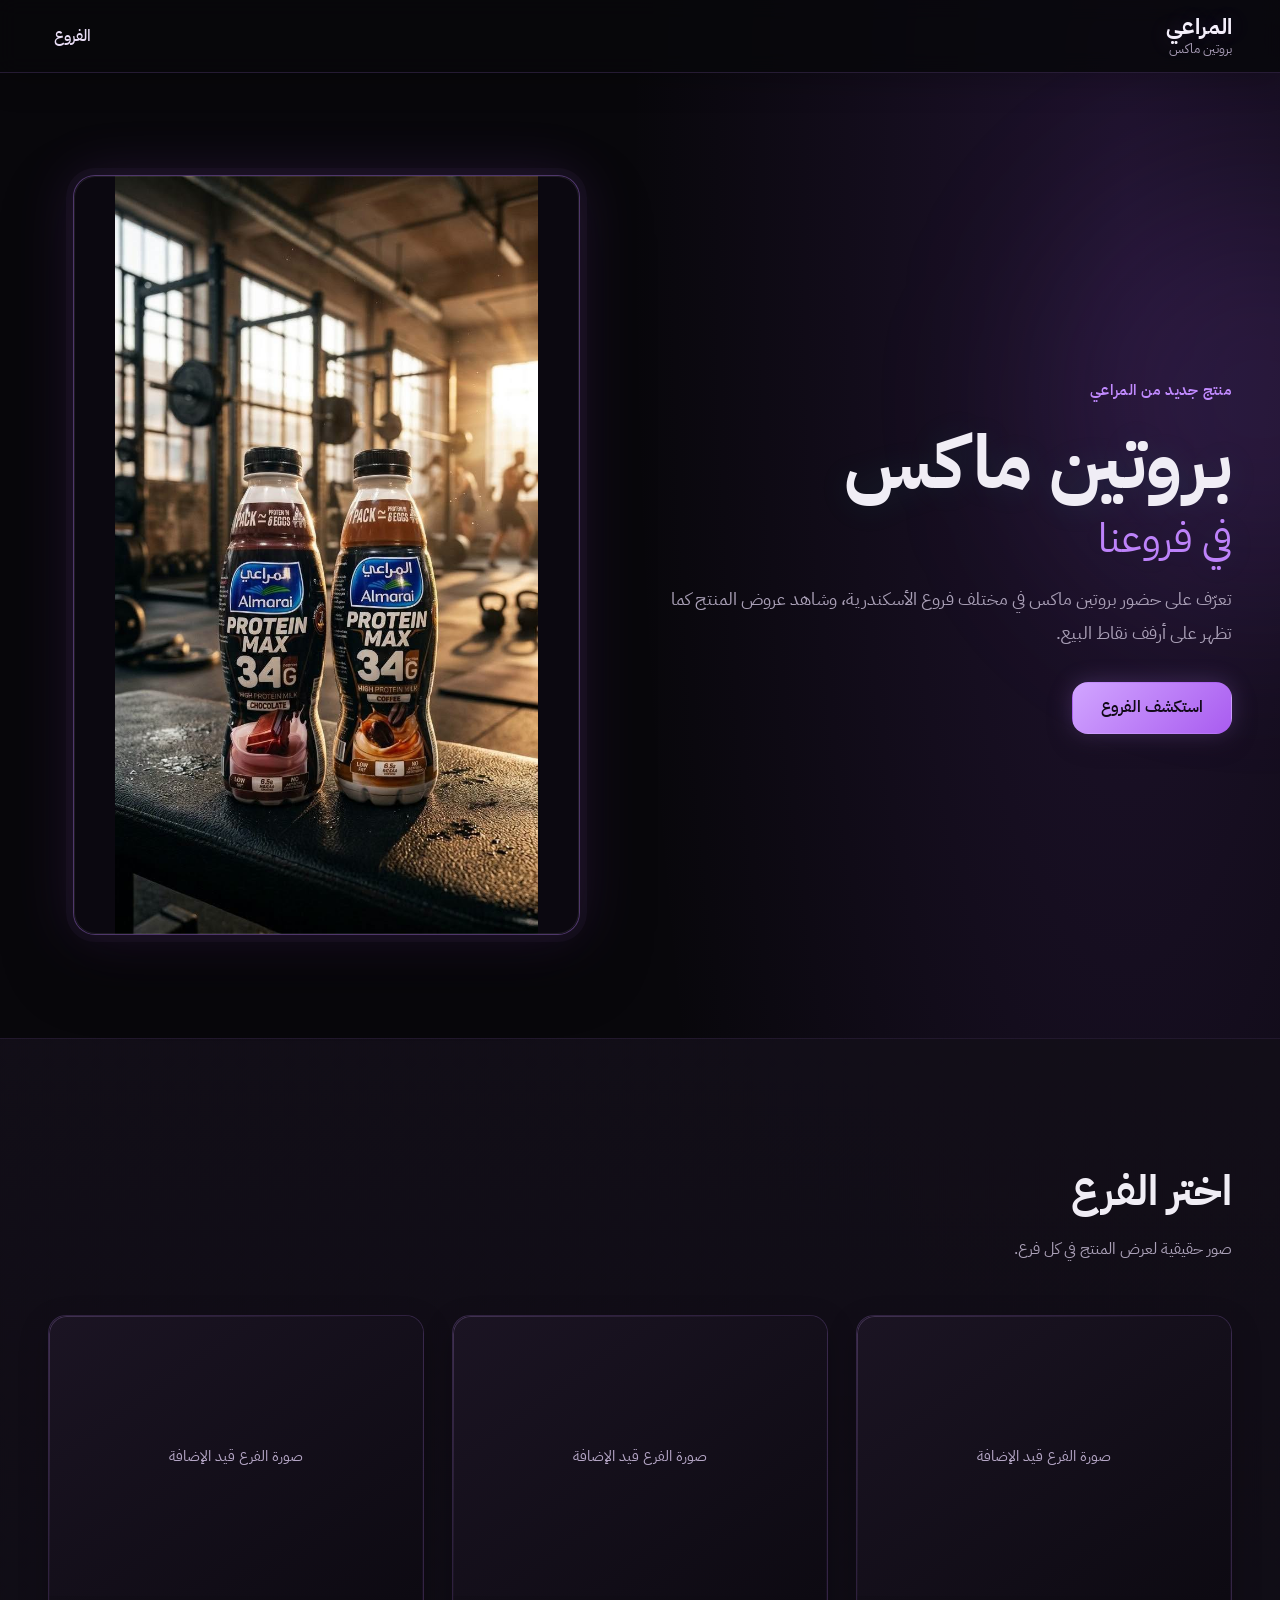
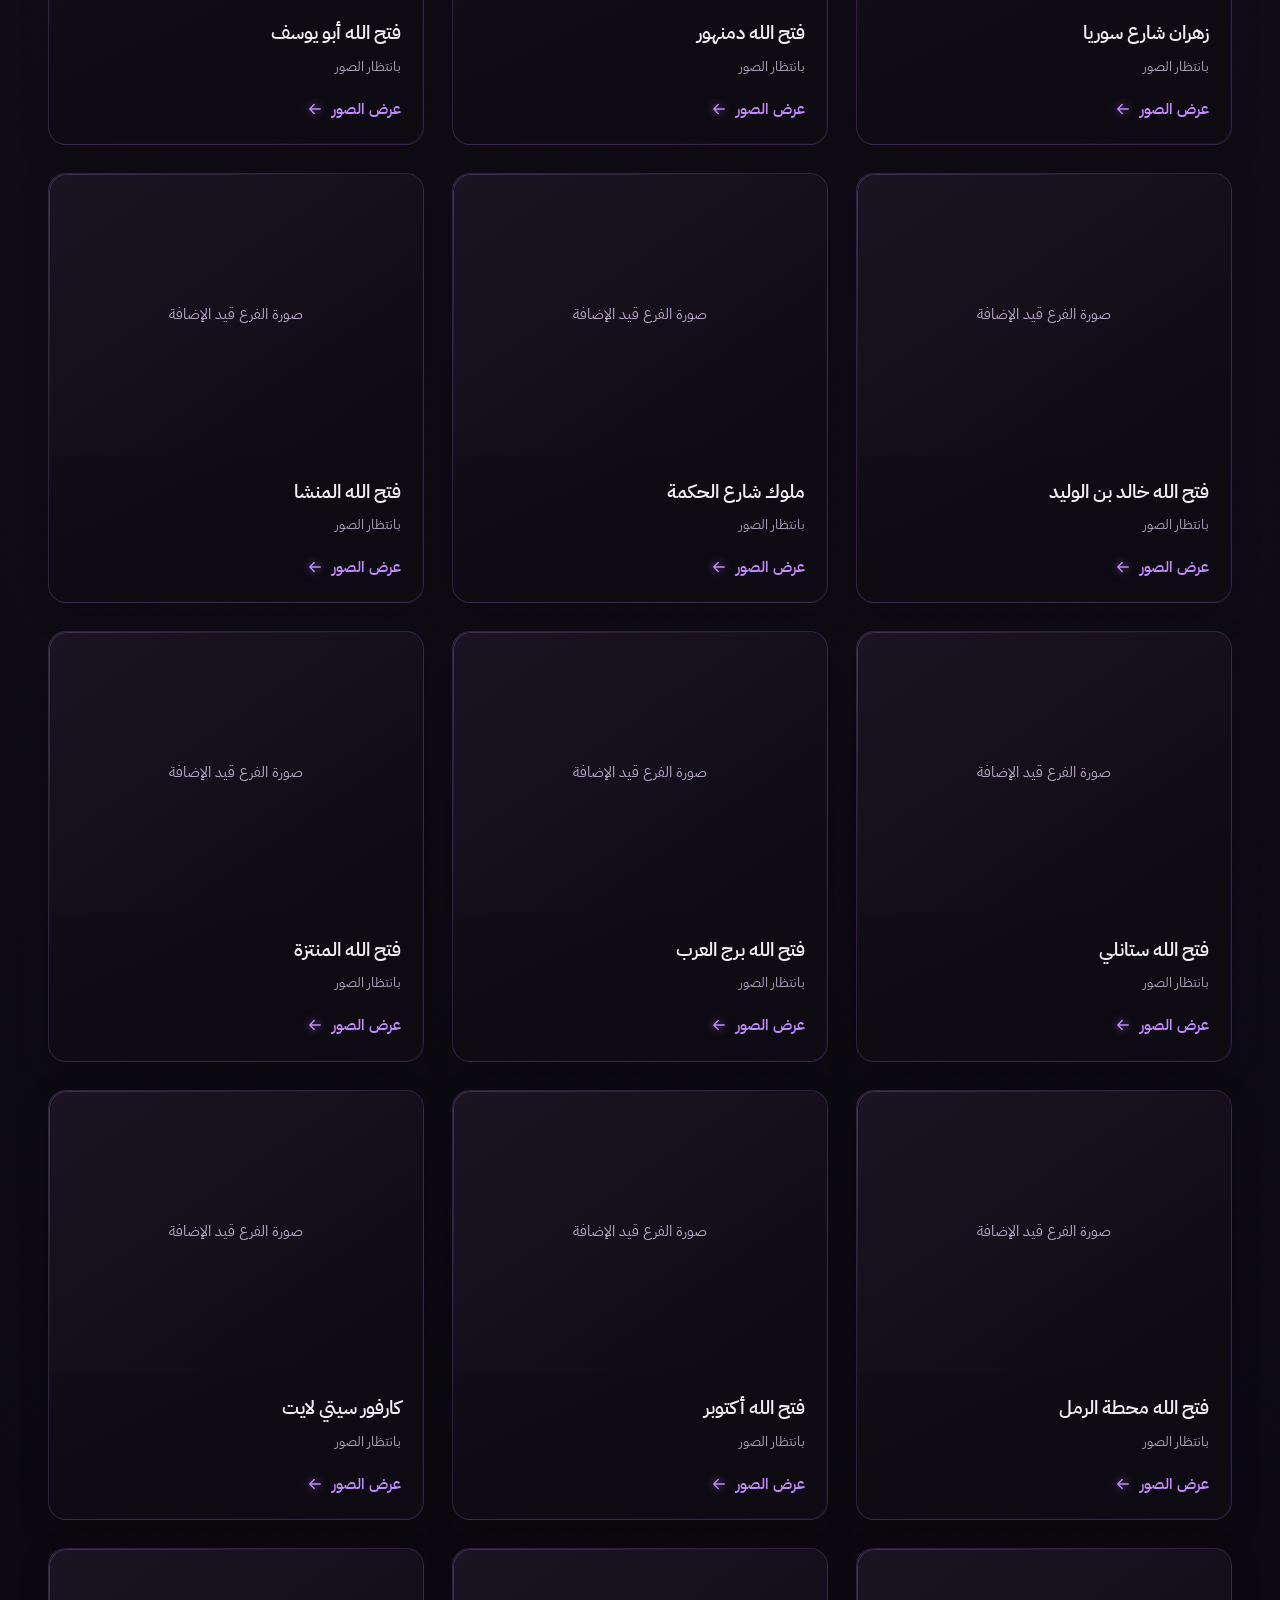
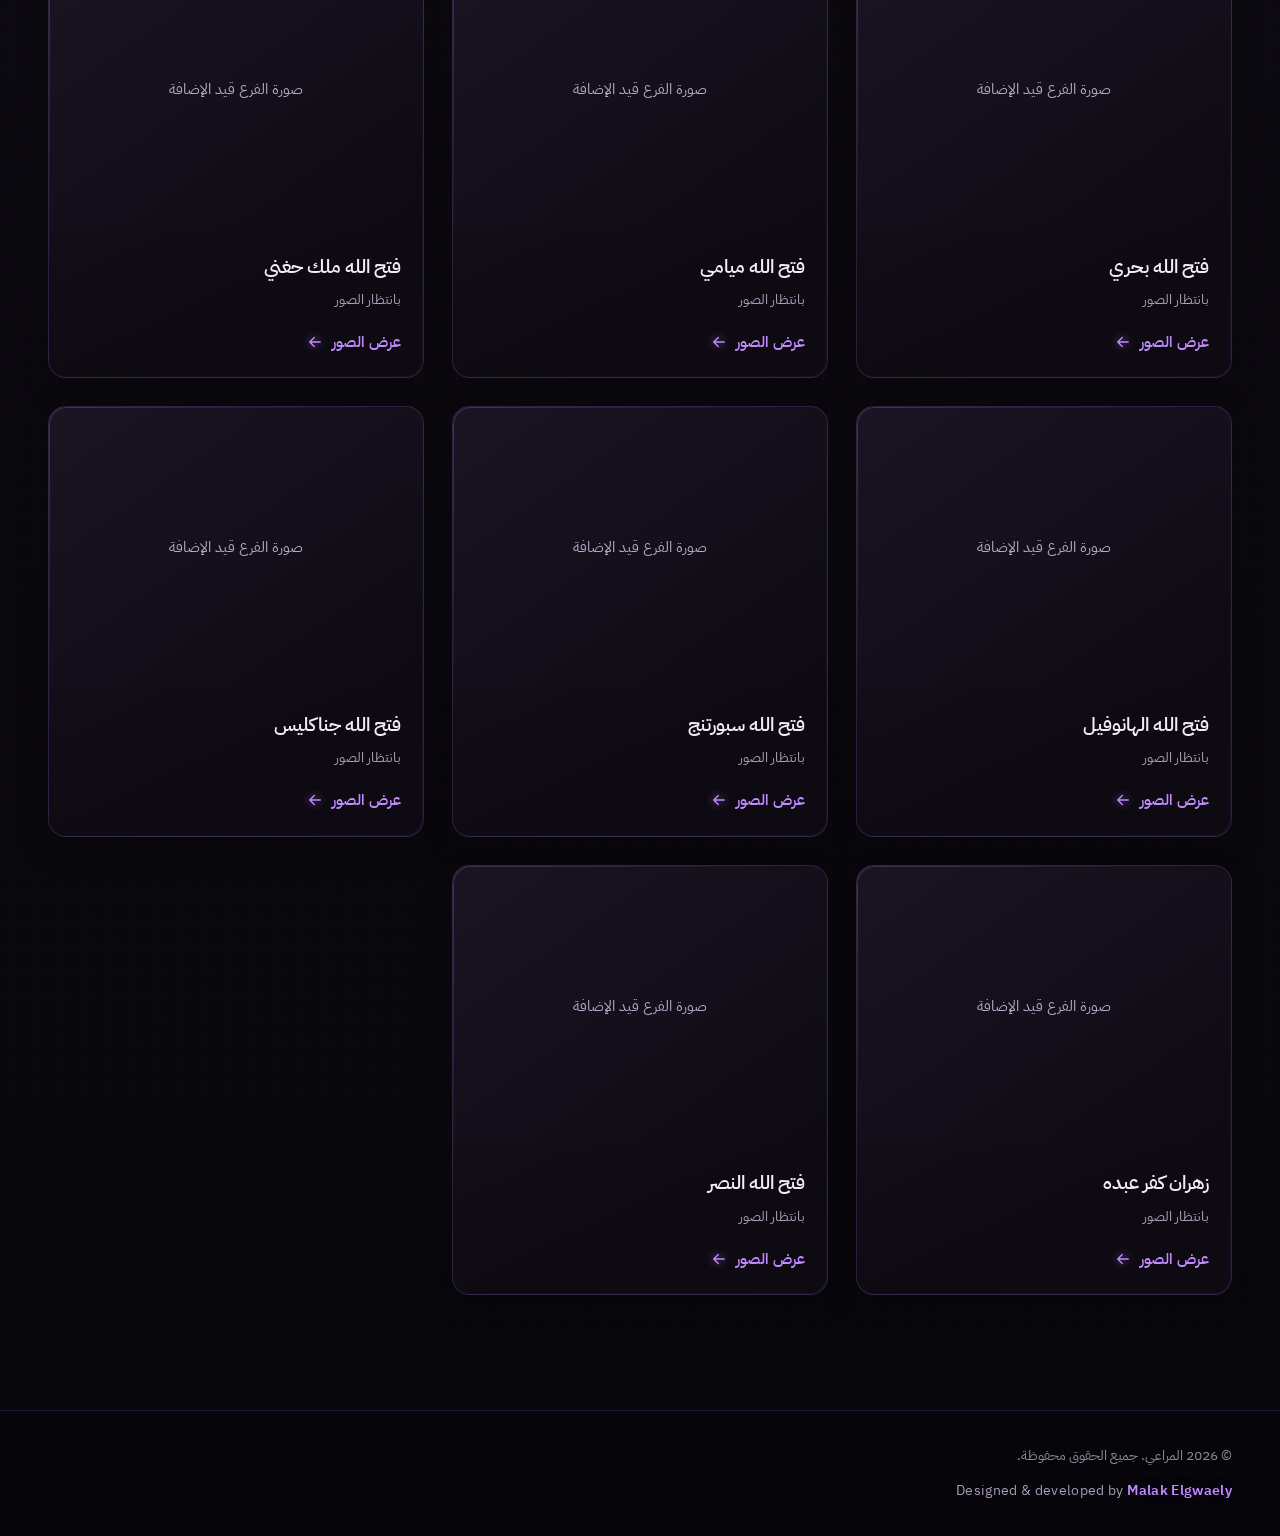
==== index.html @ a459cfb1 "Add files via upload" ====
<!doctype html>
<html lang="ar" dir="rtl">
<head>
  <meta charset="utf-8">
  <meta name="viewport" content="width=device-width, initial-scale=1, viewport-fit=cover">
  <title>المراعي | بروتين ماكس</title>
  <meta name="description" content="استكشف حضور منتج بروتين ماكس في جميع الفروع المختلفة.">
  <meta name="theme-color" content="#08070B">
  <link rel="preconnect" href="https://fonts.googleapis.com">
  <link rel="preconnect" href="https://fonts.gstatic.com" crossorigin>
  <link href="https://fonts.googleapis.com/css2?family=IBM+Plex+Sans+Arabic:wght@300;400;500;600;700&display=swap" rel="stylesheet">
  <link rel="stylesheet" href="styles.css">
</head>
<body>
  <a class="skip-link" href="#main">تخطي إلى المحتوى</a>

  <header class="site-header">
    <div class="container header-inner">
      <a class="brand" href="#" aria-label="المراعي – الصفحة الرئيسية">
        <span class="brand-name">المراعي</span>
        <span class="brand-sub">بروتين ماكس</span>
      </a>
      <nav class="site-nav" aria-label="التنقل الرئيسي">
        <a href="#branches">الفروع</a>
      </nav>
    </div>
  </header>

  <main id="main">
    <section id="home" class="view">
      <div class="hero">
        <div class="container hero-inner">
          <div class="hero-text">
            <p class="eyebrow hero-anim d1">منتج جديد من المراعي</p>
            <h1 class="hero-title hero-anim d2">بروتين ماكس<span>في فروعنا</span></h1>
            <p class="hero-sub hero-anim d3">تعرّف على حضور بروتين ماكس في مختلف فروع الأسكندرية، وشاهد عروض المنتج كما تظهر على أرفف نقاط البيع.</p>
            <a class="btn btn-primary hero-anim d4" href="#branches">استكشف الفروع</a>
          </div>
          <div class="hero-visual hero-anim d2">
            <figure class="hero-frame" id="heroFrame">
              
            </figure>
          </div>
        </div>
      </div>

      <section id="branches" class="branches" aria-labelledby="branchesTitle">
        <div class="container">
          <header class="section-head">
            <h2 id="branchesTitle">اختر الفرع</h2>
            <p>صور حقيقية لعرض المنتج في كل فرع.</p>
          </header>
          <div id="branchGrid" class="branch-grid"></div>
        </div>
      </section>
    </section>

    <section id="branch" class="view branch-view" hidden>
      <div class="container">
        <a class="back-btn" href="#branches">العودة إلى الفروع</a>
        <header class="branch-head">
          <h1 id="branchTitle" tabindex="-1"></h1>
          <p id="branchDesc" class="branch-desc"></p>
          <p id="branchCount" class="branch-count"></p>
        </header>
        <div id="galleryGrid" class="gallery"></div>
      </div>
    </section>
  </main>

  <footer class="site-footer">
    <div class="container">
      <span>© <span id="year"></span> المراعي. جميع الحقوق محفوظة.</span>
      <span class="creator-credit">Designed &amp; developed by <strong>Malak Elgwaely</strong></span>
    </div>
  </footer>

  <dialog id="lightbox" class="lightbox" aria-label="عرض الصورة بملء الشاشة">
    <button class="lb-close" id="lbClose" type="button" aria-label="إغلاق">
      <svg viewBox="0 0 24 24" aria-hidden="true"><path d="M6 6l12 12M18 6L6 18"/></svg>
    </button>
    <button class="lb-nav lb-prev" id="lbPrev" type="button" aria-label="الصورة السابقة">
      <svg viewBox="0 0 24 24" aria-hidden="true"><path d="M9 6l6 6-6 6"/></svg>
    </button>
    <button class="lb-nav lb-next" id="lbNext" type="button" aria-label="الصورة التالية">
      <svg viewBox="0 0 24 24" aria-hidden="true"><path d="M15 6l-6 6 6 6"/></svg>
    </button>
    <figure class="lb-stage">
      <img id="lbImg" alt="">
      <figcaption id="lbCaption" class="lb-caption"></figcaption>
    </figure>
    <div id="lbCounter" class="lb-counter"></div>
  </dialog>

  <script src="content.js"></script>
  <script src="app.js"></script>
</body>
</html>
---- styles.css ----
:root {
  --green-950: #062D3A;
  --green-900: #073B4C;
  --green-700: #087E8B;
  --green-600: #12A3A3;
  --green-100: #E2F2EF;
  --ink: #172A2E;
  --muted: #617579;
  --bg: #F7FAF9;
  --surface: #EAF2F1;
  --line: #D8E5E3;
  --white: #ffffff;
  --radius: 4px;
  --shadow: 0 1px 2px rgba(7, 59, 76, 0.06), 0 16px 38px -18px rgba(7, 59, 76, 0.25);
  --ease: cubic-bezier(0.2, 0.7, 0.2, 1);
  --font: "IBM Plex Sans Arabic", "Tajawal", "Segoe UI", system-ui, sans-serif;
  --gutter: clamp(20px, 5vw, 48px);
  --container: min(1200px, 100% - (var(--gutter) * 2));
}

*,
*::before,
*::after { box-sizing: border-box; }

html {
  scroll-behavior: smooth;
  -webkit-text-size-adjust: 100%;
  scroll-padding-top: 88px;
}

body {
  margin: 0;
  font-family: var(--font);
  font-size: 16px;
  line-height: 1.8;
  color: var(--ink);
  background: var(--bg);
  overflow-x: hidden;
  -webkit-font-smoothing: antialiased;
}

img { display: block; max-width: 100%; height: auto; }
button { font: inherit; cursor: pointer; }
a { color: inherit; text-decoration: none; }

:focus-visible {
  outline: 2px solid var(--green-600);
  outline-offset: 3px;
}

.container { width: var(--container); margin-inline: auto; }
[hidden] { display: none !important; }

.skip-link {
  position: absolute;
  inset-inline-start: 12px;
  top: -60px;
  z-index: 100;
  padding: 8px 14px;
  background: var(--green-900);
  color: #fff;
}
.skip-link:focus { top: 12px; }

/* ---------- Header ---------- */
.site-header {
  position: sticky;
  top: 0;
  z-index: 50;
  background: rgba(247, 250, 249, 0.94);
  backdrop-filter: blur(10px);
  -webkit-backdrop-filter: blur(10px);
  border-bottom: 1px solid var(--line);
}
.header-inner {
  display: flex;
  align-items: center;
  justify-content: space-between;
  height: 72px;
}
.brand { display: flex; flex-direction: column; line-height: 1.25; }
.brand-name { font-size: 1.35rem; font-weight: 700; color: var(--green-900); }
.brand-sub { font-size: 0.82rem; color: var(--muted); }

.site-nav a {
  position: relative;
  display: inline-flex;
  align-items: center;
  min-height: 44px;
  padding: 0 6px;
  font-weight: 500;
}
.site-nav a::after {
  content: "";
  position: absolute;
  inset-inline: 6px;
  bottom: 6px;
  height: 2px;
  background: var(--green-600);
  transform: scaleX(0);
  transform-origin: right;
  transition: transform 0.35s var(--ease);
}
.site-nav a:hover::after { transform: scaleX(1); }

/* ---------- Motion helpers ---------- */
.reveal {
  opacity: 0;
  transform: translateY(22px);
  transition: opacity 0.8s var(--ease), transform 0.8s var(--ease);
}
.reveal.is-visible { opacity: 1; transform: none; }

@keyframes rise {
  from { opacity: 0; transform: translateY(18px); }
  to { opacity: 1; transform: none; }
}
.hero-anim { animation: rise 0.9s var(--ease) both; }
.d1 { animation-delay: 0.05s; }
.d2 { animation-delay: 0.15s; }
.d3 { animation-delay: 0.25s; }
.d4 { animation-delay: 0.35s; }

/* ---------- Buttons ---------- */
.btn {
  display: inline-flex;
  align-items: center;
  justify-content: center;
  gap: 10px;
  min-height: 52px;
  padding: 0 28px;
  border: 1px solid transparent;
  border-radius: var(--radius);
  font-weight: 600;
  transition: background-color 0.3s var(--ease), transform 0.2s var(--ease);
}
.btn-primary { background: var(--green-900); color: #fff; }
.btn-primary:hover { background: var(--green-700); }
.btn-primary:active { transform: translateY(1px); }

/* ---------- Placeholder ---------- */
.ph {
  display: flex;
  flex-direction: column;
  align-items: center;
  justify-content: center;
  width: 100%;
  height: 100%;
  min-height: 160px;
  padding: 16px;
  text-align: center;
  background: var(--surface);
  border: 1px dashed #B7CECA;
  color: var(--muted);
  font-size: 0.92rem;
}

/* ---------- Hero ---------- */
.hero {
  padding: clamp(44px, 8vw, 112px) 0 clamp(56px, 8vw, 120px);
}
.hero-inner {
  display: grid;
  grid-template-columns: 1fr;
  gap: clamp(32px, 5vw, 72px);
  align-items: center;
}
@media (min-width: 900px) {
  .hero-inner { grid-template-columns: 1.05fr 0.95fr; }
}
.eyebrow {
  margin: 0 0 16px;
  color: var(--green-600);
  font-size: 0.92rem;
  font-weight: 600;
}
.hero-title {
  margin: 0 0 20px;
  font-size: clamp(2.4rem, 6vw, 4.6rem);
  line-height: 1.2;
  font-weight: 700;
  color: var(--green-900);
}
.hero-title span {
  display: block;
  margin-top: 6px;
  font-size: 0.56em;
  font-weight: 400;
  color: var(--ink);
}
.hero-sub {
  max-width: 34em;
  margin: 0 0 32px;
  font-size: clamp(1rem, 1.6vw, 1.15rem);
  color: var(--muted);
}
.hero-frame {
  position: relative;
  margin: 0;
  aspect-ratio: 4 / 3;
  overflow: hidden;
  border-radius: var(--radius);
  background: var(--surface);
}
.hero-frame img { width: 100%; height: 100%; object-fit: cover; }
@media (min-width: 900px) {
  .hero-frame { aspect-ratio: 4 / 5; }
}

/* ---------- Branch selection ---------- */
.branches {
  padding: clamp(64px, 9vw, 120px) 0;
  background: var(--surface);
  border-top: 1px solid var(--line);
}
.section-head {
  display: flex;
  flex-direction: column;
  gap: 6px;
  margin-bottom: clamp(32px, 4vw, 56px);
}
.section-head h2 {
  margin: 0;
  font-size: clamp(1.8rem, 3.4vw, 2.6rem);
  color: var(--green-900);
}
.section-head p { margin: 0; color: var(--muted); }

.branch-grid {
  display: grid;
  grid-template-columns: 1fr;
  gap: clamp(16px, 2.4vw, 28px);
}
@media (min-width: 640px) {
  .branch-grid { grid-template-columns: repeat(2, 1fr); }
}
@media (min-width: 1024px) {
  .branch-grid { grid-template-columns: repeat(3, 1fr); }
}

.branch-card {
  display: flex;
  flex-direction: column;
  background: var(--white);
  border: 1px solid var(--line);
  transition: opacity 0.8s var(--ease), transform 0.6s var(--ease), box-shadow 0.45s var(--ease), border-color 0.3s;
}
.branch-card.is-visible:hover {
  transform: translateY(-4px);
  box-shadow: var(--shadow);
  border-color: #B8D8D4;
}
.branch-thumb {
  aspect-ratio: 4 / 3;
  overflow: hidden;
  background: var(--surface);
}
.branch-thumb img {
  width: 100%;
  height: 100%;
  object-fit: cover;
  transition: transform 1s var(--ease);
}
.branch-thumb .ph { border: 0; min-height: 0; }
.branch-card:hover .branch-thumb img { transform: scale(1.04); }

.branch-body {
  display: grid;
  gap: 4px;
  padding: 20px 22px 22px;
}
.branch-name {
  margin: 0;
  font-size: 1.2rem;
  font-weight: 600;
  color: var(--green-900);
}
.branch-meta { font-size: 0.86rem; color: var(--muted); }
.branch-cta {
  display: inline-flex;
  align-items: center;
  gap: 8px;
  margin-top: 12px;
  font-size: 0.92rem;
  font-weight: 600;
  color: var(--green-700);
}
.branch-cta svg {
  width: 18px;
  height: 18px;
  fill: none;
  stroke: currentColor;
  stroke-width: 1.8;
  stroke-linecap: round;
  stroke-linejoin: round;
  transition: transform 0.35s var(--ease);
}
.branch-card:hover .branch-cta svg { transform: translateX(-4px); }

.empty-state { color: var(--muted); }

/* ---------- Branch gallery view ---------- */
.branch-view {
  padding: clamp(28px, 4vw, 48px) 0 clamp(72px, 10vw, 140px);
}
.back-btn {
  display: inline-flex;
  align-items: center;
  gap: 10px;
  min-height: 44px;
  margin-bottom: clamp(24px, 4vw, 40px);
  font-weight: 600;
  color: var(--green-700);
}
.back-btn::before {
  content: "";
  width: 8px;
  height: 8px;
  border-top: 2px solid currentColor;
  border-right: 2px solid currentColor;
  transform: rotate(45deg);
  margin-inline-end: 4px;
  transition: transform 0.35s var(--ease);
}
.back-btn:hover::before { transform: rotate(45deg) translate(-3px, 3px); }

.branch-head {
  max-width: 46rem;
  margin-bottom: clamp(36px, 5vw, 64px);
}
.branch-head h1 {
  margin: 0 0 12px;
  font-size: clamp(2rem, 4.5vw, 3.4rem);
  line-height: 1.25;
  color: var(--green-900);
  outline: none;
}
.branch-desc { margin: 0 0 8px; font-size: 1.05rem; color: var(--muted); }
.branch-count { margin: 0; font-size: 0.86rem; font-weight: 600; color: var(--green-600); }

.gallery {
  columns: 1;
  column-gap: clamp(16px, 2.2vw, 28px);
}
@media (min-width: 640px) { .gallery { columns: 2; } }
@media (min-width: 1100px) { .gallery { columns: 3; } }

.gallery > * {
  display: block;
  width: 100%;
  margin: 0 0 clamp(16px, 2.2vw, 28px);
  break-inside: avoid;
}
.g-item {
  position: relative;
  padding: 0;
  border: 0;
  border-radius: var(--radius);
  overflow: hidden;
  background: var(--surface);
  cursor: zoom-in;
  transition: opacity 0.8s var(--ease), transform 0.6s var(--ease);
}
.g-item img {
  width: 100%;
  height: auto;
  transition: transform 1.1s var(--ease), opacity 0.4s;
}
.g-item:hover img { transform: scale(1.035); }
.g-item:active img { transform: scale(1.02); }
.g-item:focus-visible { outline-offset: 4px; }
.gallery .ph {
  height: auto;
  min-height: 0;
  border-radius: var(--radius);
}

/* ---------- Footer ---------- */
.site-footer {
  padding: 32px 0;
  border-top: 1px solid var(--line);
  font-size: 0.9rem;
  color: var(--muted);
}

/* ---------- Lightbox ---------- */
.lightbox {
  position: fixed;
  inset: 0;
  width: 100vw;
  height: 100vh;
  height: 100dvh;
  max-width: none;
  max-height: none;
  margin: 0;
  padding: 0;
  border: 0;
  background: transparent;
  color: #fff;
  overflow: hidden;
}
.lightbox::backdrop {
  background: rgba(4, 25, 34, 0.96);
}
.lightbox[open] { display: block; }

.lb-stage {
  position: absolute;
  inset: 0;
  display: flex;
  flex-direction: column;
  align-items: center;
  justify-content: center;
  margin: 0;
  padding: 72px clamp(72px, 9vw, 130px) 56px;
}
.lb-stage img {
  max-width: 100%;
  max-height: calc(100vh - 170px);
  max-height: calc(100dvh - 170px);
  width: auto;
  height: auto;
  object-fit: contain;
  transition: opacity 0.35s var(--ease), transform 0.35s var(--ease);
}
.lb-stage img.is-swapping { opacity: 0; transform: scale(0.985); }
.lb-caption {
  min-height: 1.5em;
  margin-top: 14px;
  font-size: 0.95rem;
  text-align: center;
  color: rgba(255, 255, 255, 0.75);
}
.lb-counter {
  position: absolute;
  bottom: 18px;
  inset-inline: 0;
  text-align: center;
  font-size: 0.88rem;
  color: rgba(255, 255, 255, 0.6);
  pointer-events: none;
}

.lb-close,
.lb-nav {
  position: absolute;
  display: grid;
  place-items: center;
  border: 1px solid rgba(255, 255, 255, 0.22);
  border-radius: 50%;
  background: rgba(255, 255, 255, 0.06);
  color: #fff;
  transition: background-color 0.3s, transform 0.3s var(--ease);
  z-index: 2;
}
.lb-close:hover,
.lb-nav:hover { background: rgba(255, 255, 255, 0.16); }
.lb-close {
  top: 14px;
  inset-inline-end: 14px;
  width: 48px;
  height: 48px;
}
.lb-close svg,
.lb-nav svg {
  width: 22px;
  height: 22px;
  fill: none;
  stroke: currentColor;
  stroke-width: 1.8;
  stroke-linecap: round;
  stroke-linejoin: round;
}
.lb-nav {
  top: 50%;
  width: 52px;
  height: 52px;
  transform: translateY(-50%);
}
.lb-nav:active { transform: translateY(-50%) scale(0.96); }
.lb-prev { inset-inline-end: 16px; }
.lb-next { inset-inline-start: 16px; }

@media (max-width: 640px) {
  .lb-stage { padding: 72px 16px 110px; }
  .lb-nav {
    top: auto;
    bottom: 14px;
    width: 46px;
    height: 46px;
    transform: none;
  }
  .lb-nav:active { transform: scale(0.96); }
  .lb-counter { bottom: 32px; }
}

/* ---------- Small screens ---------- */
@media (max-width: 480px) {
  .brand-sub { display: none; }
  .btn { width: 100%; }
}

/* ---------- Reduced motion ---------- */
@media (prefers-reduced-motion: reduce) {
  *,
  *::before,
  *::after {
    animation-duration: 0.01ms !important;
    transition-duration: 0.01ms !important;
    scroll-behavior: auto !important;
  }
}

/* ==========================================================
   NIGHT GLOW THEME — dark premium look with luminous accents
   ========================================================== */
:root {
  --green-950: #061311;
  --green-900: #0A211D;
  --green-700: #00A889;
  --green-600: #35F0C2;
  --green-100: #132C27;
  --ink: #F1FFF9;
  --muted: #A2BDB4;
  --bg: #07100F;
  --surface: #0D1B18;
  --line: rgba(90, 235, 190, 0.17);
  --white: #10221E;
  --radius: 16px;
  --shadow: 0 0 0 1px rgba(53, 240, 194, .13), 0 18px 55px rgba(0, 0, 0, .42), 0 0 34px rgba(0, 220, 170, .12);
}

body {
  color: var(--ink);
  background:
    radial-gradient(ellipse at 82% 5%, rgba(0, 190, 145, .13), transparent 32rem),
    radial-gradient(ellipse at 8% 42%, rgba(0, 132, 130, .10), transparent 30rem),
    var(--bg);
}
.site-header {
  background: rgba(5, 16, 14, .82);
  border-bottom-color: rgba(53, 240, 194, .18);
  box-shadow: 0 8px 32px rgba(0,0,0,.18);
}
.brand-name { color: #F3FFF9; text-shadow: 0 0 22px rgba(53,240,194,.22); }
.brand-sub { color: #8FB8AA; }
.site-nav a { color: #DDF9EF; }
.site-nav a::after { background: var(--green-600); box-shadow: 0 0 12px rgba(53,240,194,.8); }
:focus-visible { outline-color: var(--green-600); }

.hero { position: relative; isolation: isolate; }
.hero::before {
  content: "";
  position: absolute;
  z-index: -1;
  width: 420px;
  height: 420px;
  inset-inline-start: -190px;
  top: 12%;
  border-radius: 50%;
  background: rgba(0, 214, 165, .10);
  filter: blur(90px);
  pointer-events: none;
}
.eyebrow { color: #55EFC7; letter-spacing: .02em; }
.hero-title { color: #F3FFF9; text-shadow: 0 0 34px rgba(53,240,194,.10); }
.hero-title span { color: #8CEBD0; }
.hero-sub { color: #A7C2B8; }
.btn-primary {
  color: #03130F;
  background: linear-gradient(135deg, #72F7D2, #20CDA5);
  box-shadow: 0 0 22px rgba(53,240,194,.25), 0 8px 26px rgba(0,0,0,.25);
}
.btn-primary:hover {
  background: linear-gradient(135deg, #A0FFE5, #35F0C2);
  box-shadow: 0 0 34px rgba(53,240,194,.45), 0 10px 30px rgba(0,0,0,.3);
  transform: translateY(-2px);
}
.hero-frame {
  border: 1px solid rgba(85,239,199,.38);
  border-radius: 22px;
  background: linear-gradient(145deg, #102A24, #091411);
  box-shadow: 0 0 0 7px rgba(53,240,194,.035), 0 0 55px rgba(0,220,170,.17), 0 28px 70px rgba(0,0,0,.45);
}
.hero-frame::after {
  content: "";
  position: absolute;
  inset: 0;
  border: 1px solid rgba(255,255,255,.08);
  border-radius: inherit;
  pointer-events: none;
}
.ph {
  color: #A4C9BC;
  background: linear-gradient(145deg, #10241F, #0A1714);
  border: 1px dashed rgba(83,229,190,.35);
}
.branches {
  background: linear-gradient(180deg, rgba(14,31,27,.96), rgba(7,16,15,.98));
  border-top-color: rgba(53,240,194,.14);
}
.section-head h2 { color: #F1FFF9; }
.section-head p { color: #9DBAB0; }
.branch-card {
  position: relative;
  overflow: hidden;
  background: linear-gradient(155deg, #142923, #0B1714 75%);
  border: 1px solid rgba(92,225,188,.18);
  border-radius: 18px;
  box-shadow: 0 10px 30px rgba(0,0,0,.18);
}
.branch-card::after {
  content: "";
  position: absolute;
  inset: 0;
  border-radius: inherit;
  border: 1px solid transparent;
  background: linear-gradient(135deg, rgba(88,255,210,.32), transparent 42%, rgba(0,165,145,.14)) border-box;
  -webkit-mask: linear-gradient(#000 0 0) padding-box, linear-gradient(#000 0 0);
  -webkit-mask-composite: xor;
  mask-composite: exclude;
  pointer-events: none;
  opacity: .65;
}
.branch-card.is-visible:hover {
  transform: translateY(-8px);
  border-color: rgba(75,255,207,.65);
  box-shadow: 0 0 0 1px rgba(53,240,194,.18), 0 18px 48px rgba(0,0,0,.42), 0 0 38px rgba(0,220,170,.18);
}
.branch-thumb { background: #0A1714; }
.branch-thumb img { transition: transform .8s var(--ease), filter .8s var(--ease); }
.branch-card:hover .branch-thumb img { transform: scale(1.075); filter: saturate(1.12) brightness(1.08); }
.branch-name { color: #F0FFF8; }
.branch-meta { color: #91B2A6; }
.branch-cta { color: #55EFC7; }
.branch-cta svg { filter: drop-shadow(0 0 5px rgba(53,240,194,.65)); }
.empty-state { color: var(--muted); }

.branch-view { min-height: 72vh; }
.back-btn { color: #59EFC8; }
.branch-head h1 { color: #F2FFF9; text-shadow: 0 0 24px rgba(53,240,194,.12); }
.branch-desc { color: #A4BFB5; }
.branch-count { color: #59EFC8; }
.gallery { position: relative; }
.g-item {
  border-radius: 16px;
  background: #10231E;
  border: 1px solid rgba(89,239,200,.17);
  box-shadow: 0 12px 32px rgba(0,0,0,.22);
  isolation: isolate;
}
.g-item::after {
  content: "⤢  تكبير الصورة";
  position: absolute;
  inset-inline-start: 14px;
  bottom: 14px;
  z-index: 1;
  padding: 7px 12px;
  border: 1px solid rgba(111,255,215,.28);
  border-radius: 999px;
  color: #E9FFF7;
  background: rgba(3,18,14,.72);
  backdrop-filter: blur(10px);
  font: 500 .82rem var(--font);
  opacity: 0;
  transform: translateY(7px);
  transition: opacity .3s ease, transform .3s ease;
  pointer-events: none;
}
.g-item:hover {
  border-color: rgba(82,255,208,.65);
  box-shadow: 0 0 0 1px rgba(53,240,194,.12), 0 18px 42px rgba(0,0,0,.4), 0 0 30px rgba(0,220,170,.13);
}
.g-item:hover::after, .g-item:focus-visible::after { opacity: 1; transform: translateY(0); }
.g-item img { transition: transform .85s var(--ease), filter .5s ease; }
.g-item:hover img { transform: scale(1.045); filter: brightness(1.08) saturate(1.08); }
.gallery .ph { background: linear-gradient(145deg, #122720, #0A1714); }
.site-footer {
  color: #819F94;
  background: #050D0C;
  border-top-color: rgba(53,240,194,.14);
}
.lightbox::backdrop { background: rgba(2, 9, 8, .97); }
.lb-close, .lb-nav {
  border-color: rgba(91,255,211,.36);
  background: rgba(11,38,30,.72);
  box-shadow: 0 0 22px rgba(0,220,170,.13);
}
.lb-close:hover, .lb-nav:hover {
  color: #06130F;
  background: #55EFC7;
  box-shadow: 0 0 28px rgba(53,240,194,.42);
}
.lb-caption { color: rgba(230,255,246,.78); }
.lb-counter { color: rgba(200,245,228,.65); }

@media (max-width: 640px) {
  .hero { padding-top: 42px; }
  .branch-card { border-radius: 15px; }
  .g-item::after { opacity: 1; transform: none; font-size: .75rem; }
}

/* ==========================================================
   VIOLET NOIR — inspired by the supplied portfolio reference
   ========================================================== */
:root {
  --green-950: #100B18;
  --green-900: #21122F;
  --green-700: #8F4BD6;
  --green-600: #BE83FF;
  --green-100: #21152D;
  --ink: #F0EDF5;
  --muted: #A59AAF;
  --bg: #08070B;
  --surface: #100E15;
  --line: rgba(190, 131, 255, .17);
  --white: #17121E;
  --shadow: 0 0 0 1px rgba(190,131,255,.12), 0 18px 55px rgba(0,0,0,.48), 0 0 38px rgba(159,83,230,.12);
}
body {
  color: var(--ink);
  background:
    radial-gradient(ellipse at 88% 4%, rgba(143,75,214,.17), transparent 31rem),
    radial-gradient(ellipse at 12% 48%, rgba(107,55,156,.10), transparent 30rem),
    #08070B;
}
.site-header {
  background: rgba(8,7,11,.86);
  border-bottom-color: rgba(190,131,255,.17);
  box-shadow: 0 8px 32px rgba(0,0,0,.22);
}
.brand-name { color: #F4EFFB; text-shadow: 0 0 22px rgba(190,131,255,.22); }
.brand-sub, .branch-meta { color: #A99DB7; }
.site-nav a { color: #E8DDF5; }
.site-nav a::after { background: #BE83FF; box-shadow: 0 0 12px rgba(190,131,255,.8); }
:focus-visible { outline-color: #BE83FF; }
.hero::before { background: rgba(157,83,230,.13); }
.eyebrow, .branch-cta, .back-btn, .branch-count { color: #C18AFF; }
.hero-title, .section-head h2, .branch-head h1 { color: #F0EDF5; }
.hero-title span { color: #BD82FA; }
.hero-sub, .section-head p, .branch-desc { color: #AAA0B7; }
.btn-primary {
  color: #100916;
  background: linear-gradient(135deg, #D1A5FF, #A95CF0);
  box-shadow: 0 0 22px rgba(190,131,255,.25), 0 8px 26px rgba(0,0,0,.28);
}
.btn-primary:hover {
  background: linear-gradient(135deg, #E2C7FF, #BE83FF);
  box-shadow: 0 0 34px rgba(190,131,255,.46), 0 10px 30px rgba(0,0,0,.32);
}
.hero-frame {
  border-color: rgba(190,131,255,.38);
  background: linear-gradient(145deg, #21152D, #0D0A12);
  box-shadow: 0 0 0 7px rgba(190,131,255,.035), 0 0 55px rgba(159,83,230,.17), 0 28px 70px rgba(0,0,0,.48);
}
.ph, .gallery .ph {
  color: #B5A6C6;
  background: linear-gradient(145deg, #1B1423, #0D0A12);
  border-color: rgba(190,131,255,.35);
}
.branches { background: linear-gradient(180deg, rgba(18,14,24,.97), rgba(8,7,11,.99)); border-top-color: rgba(190,131,255,.14); }
.branch-card {
  background: linear-gradient(155deg, #1A1422, #0D0A12 75%);
  border-color: rgba(190,131,255,.19);
  box-shadow: 0 10px 30px rgba(0,0,0,.22);
}
.branch-card::after {
  background: linear-gradient(135deg, rgba(210,166,255,.34), transparent 42%, rgba(143,75,214,.17)) border-box;
}
.branch-card.is-visible:hover {
  border-color: rgba(202,151,255,.7);
  box-shadow: 0 0 0 1px rgba(190,131,255,.18), 0 18px 48px rgba(0,0,0,.45), 0 0 38px rgba(159,83,230,.2);
}
.branch-thumb { background: #0D0A12; }
.branch-name { color: #F1ECF7; }
.branch-cta svg { filter: drop-shadow(0 0 5px rgba(190,131,255,.7)); }
.branch-head h1 { text-shadow: 0 0 24px rgba(190,131,255,.13); }
.g-item {
  background: #17111F;
  border-color: rgba(190,131,255,.2);
  box-shadow: 0 12px 32px rgba(0,0,0,.25);
}
.g-item::after {
  border-color: rgba(210,166,255,.3);
  color: #F1E9FA;
  background: rgba(15,9,21,.76);
}
.g-item:hover {
  border-color: rgba(202,151,255,.72);
  box-shadow: 0 0 0 1px rgba(190,131,255,.14), 0 18px 42px rgba(0,0,0,.44), 0 0 30px rgba(159,83,230,.17);
}
.site-footer { color: #93879F; background: #060509; border-top-color: rgba(190,131,255,.15); }
.lightbox::backdrop { background: rgba(5,3,8,.97); }
.lb-close, .lb-nav {
  border-color: rgba(202,151,255,.38);
  background: rgba(31,19,43,.78);
  box-shadow: 0 0 22px rgba(159,83,230,.15);
}
.lb-close:hover, .lb-nav:hover {
  color: #100916;
  background: #BE83FF;
  box-shadow: 0 0 28px rgba(190,131,255,.45);
}
.lb-caption { color: rgba(241,233,250,.8); }
.lb-counter { color: rgba(214,195,233,.68); }


/* Main Protein Max campaign image */
.hero-frame {
  aspect-ratio: 2 / 3;
  max-height: 760px;
  background: #0b0810;
}
.hero-frame img {
  display: block;
  width: 100%;
  height: 100%;
  object-fit: contain;
  object-position: center;
  transition: transform .7s var(--ease), filter .7s var(--ease);
}
.hero-frame:hover img {
  transform: scale(1.025);
  filter: saturate(1.05);
}
@media (max-width: 899px) {
  .hero-frame { aspect-ratio: 2 / 3; max-height: 68vh; }
}


/* ---------- Auto-moving branch photo ribbon ---------- */
.gallery.gallery-ribbon {
  columns: auto;
  width: 100%;
}
.gallery-ribbon-viewport {
  position: relative;
  width: 100%;
  overflow: hidden;
  padding: 14px 2px 28px;
  direction: ltr;
  -webkit-mask-image: linear-gradient(to right, transparent, #000 5%, #000 95%, transparent);
  mask-image: linear-gradient(to right, transparent, #000 5%, #000 95%, transparent);
}
.gallery-ribbon-track {
  display: flex;
  align-items: center;
  gap: clamp(16px, 2.4vw, 30px);
  width: max-content;
  animation: branch-photo-marquee 42s linear infinite;
  will-change: transform;
}
.gallery-ribbon-track.is-paused { animation-play-state: paused; }
.gallery-ribbon-item {
  flex: 0 0 auto;
  width: clamp(230px, 28vw, 390px);
  height: clamp(300px, 39vw, 490px);
  border: 1px solid rgba(190,131,255,.3);
  border-radius: 20px;
  cursor: zoom-in;
  box-shadow: 0 16px 40px rgba(0,0,0,.38), 0 0 24px rgba(159,83,230,.12);
}
.gallery-ribbon-item img {
  display: block;
  width: 100%;
  height: 100%;
  object-fit: cover;
}
.gallery-motion-hint {
  margin: 8px 0 0;
  text-align: center;
  color: #A99DB7;
  font-size: .88rem;
}
@keyframes branch-photo-marquee {
  from { transform: translateX(0); }
  to { transform: translateX(-50%); }
}
.creator-credit {
  display: block;
  margin-top: 10px;
  color: #A99DB7;
  letter-spacing: .025em;
  font-size: .86rem;
}
.creator-credit strong {
  color: #C18AFF;
  font-weight: 600;
  text-shadow: 0 0 16px rgba(190,131,255,.22);
}
@media (max-width: 640px) {
  .gallery-ribbon-item {
    width: min(72vw, 290px);
    height: min(105vw, 390px);
    border-radius: 16px;
  }
  .gallery-ribbon-track { animation-duration: 34s; }
  .gallery-ribbon-viewport { padding-block: 8px 20px; }
}
@media (prefers-reduced-motion: reduce) {
  .gallery-ribbon-track { animation: none; }
}
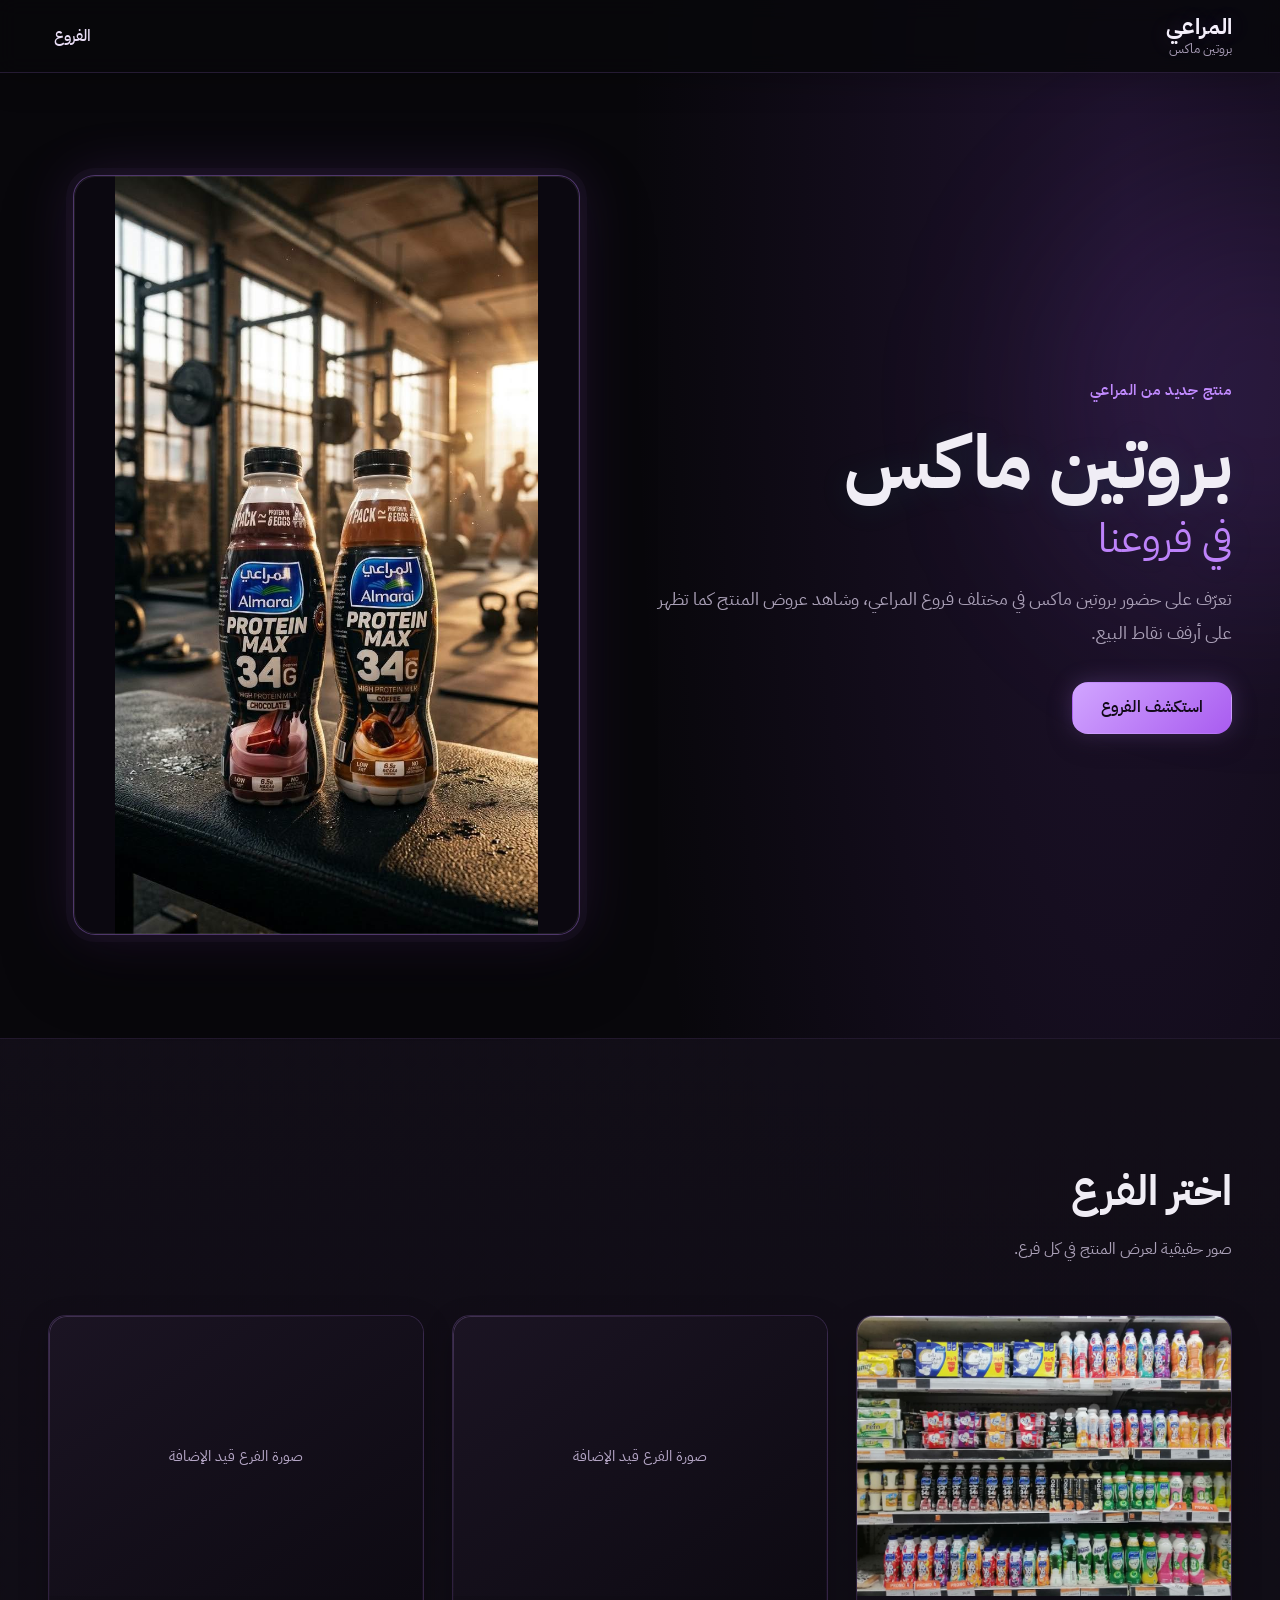
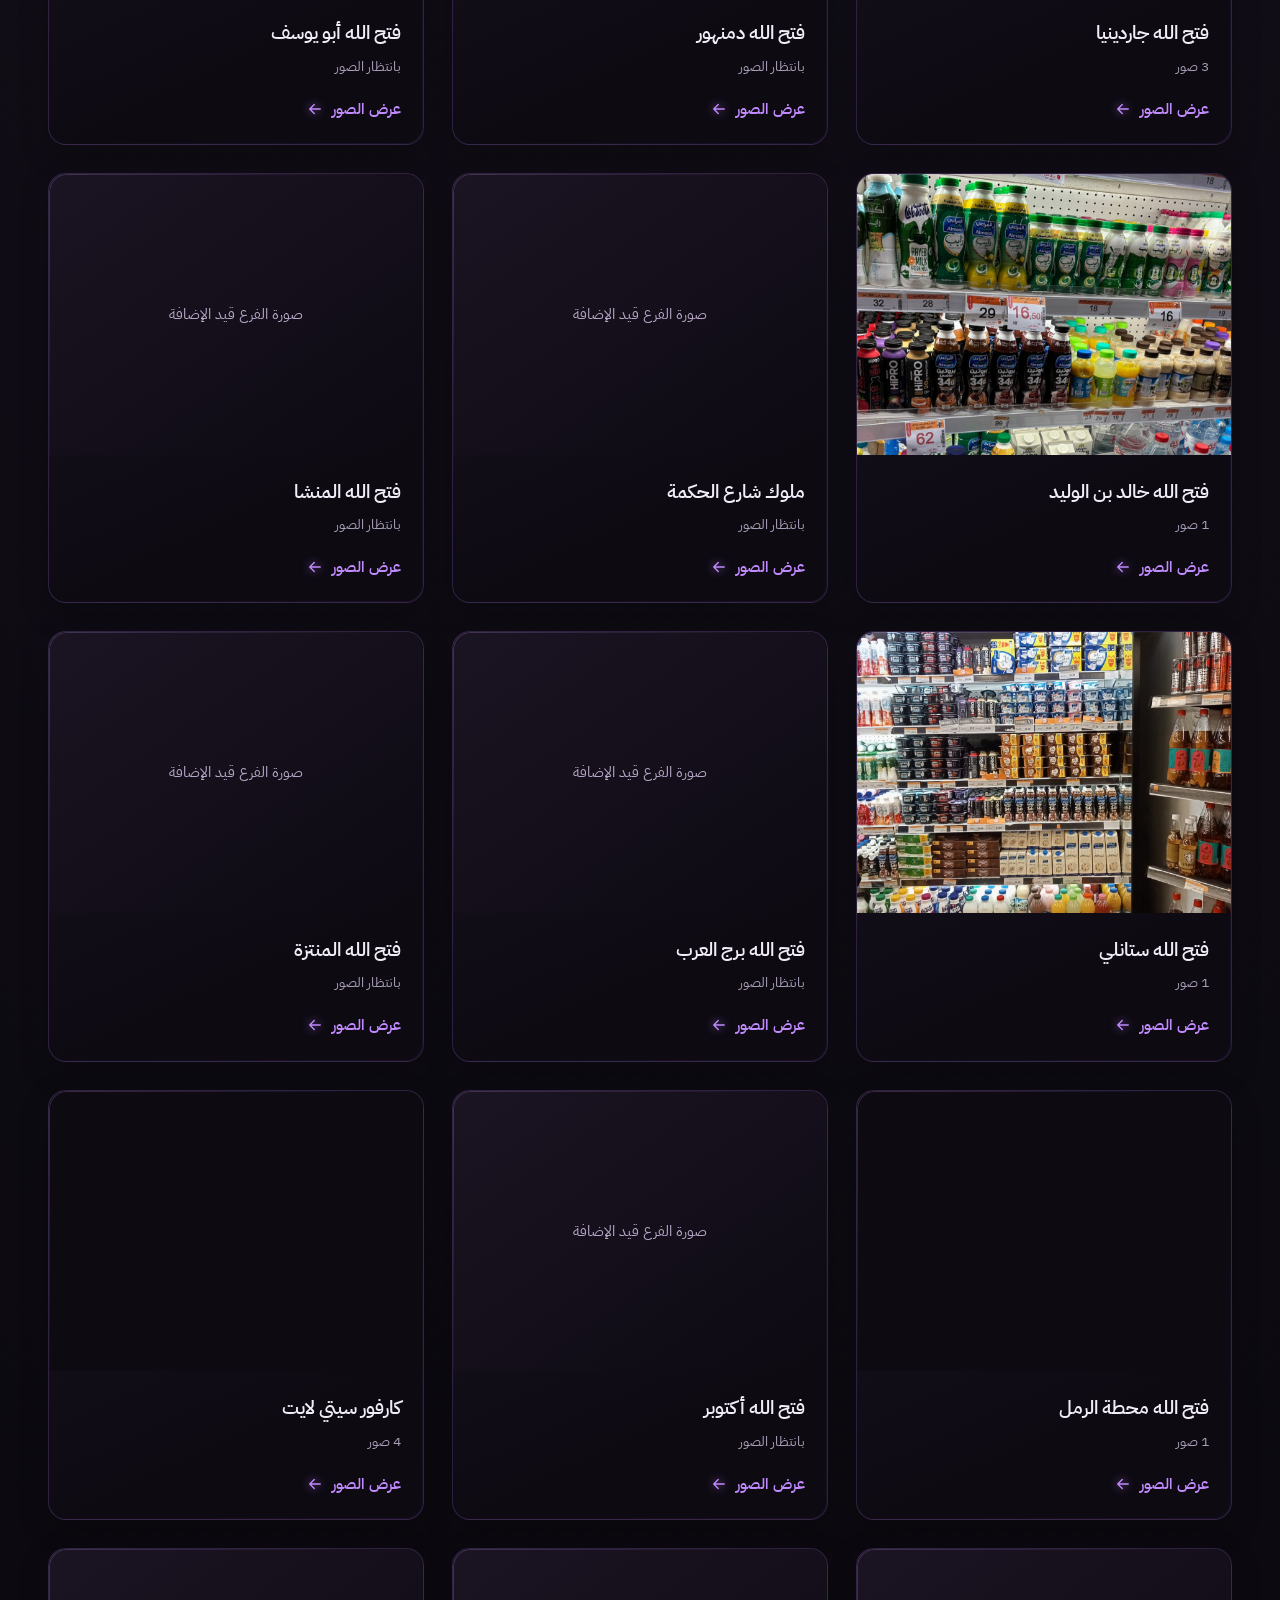
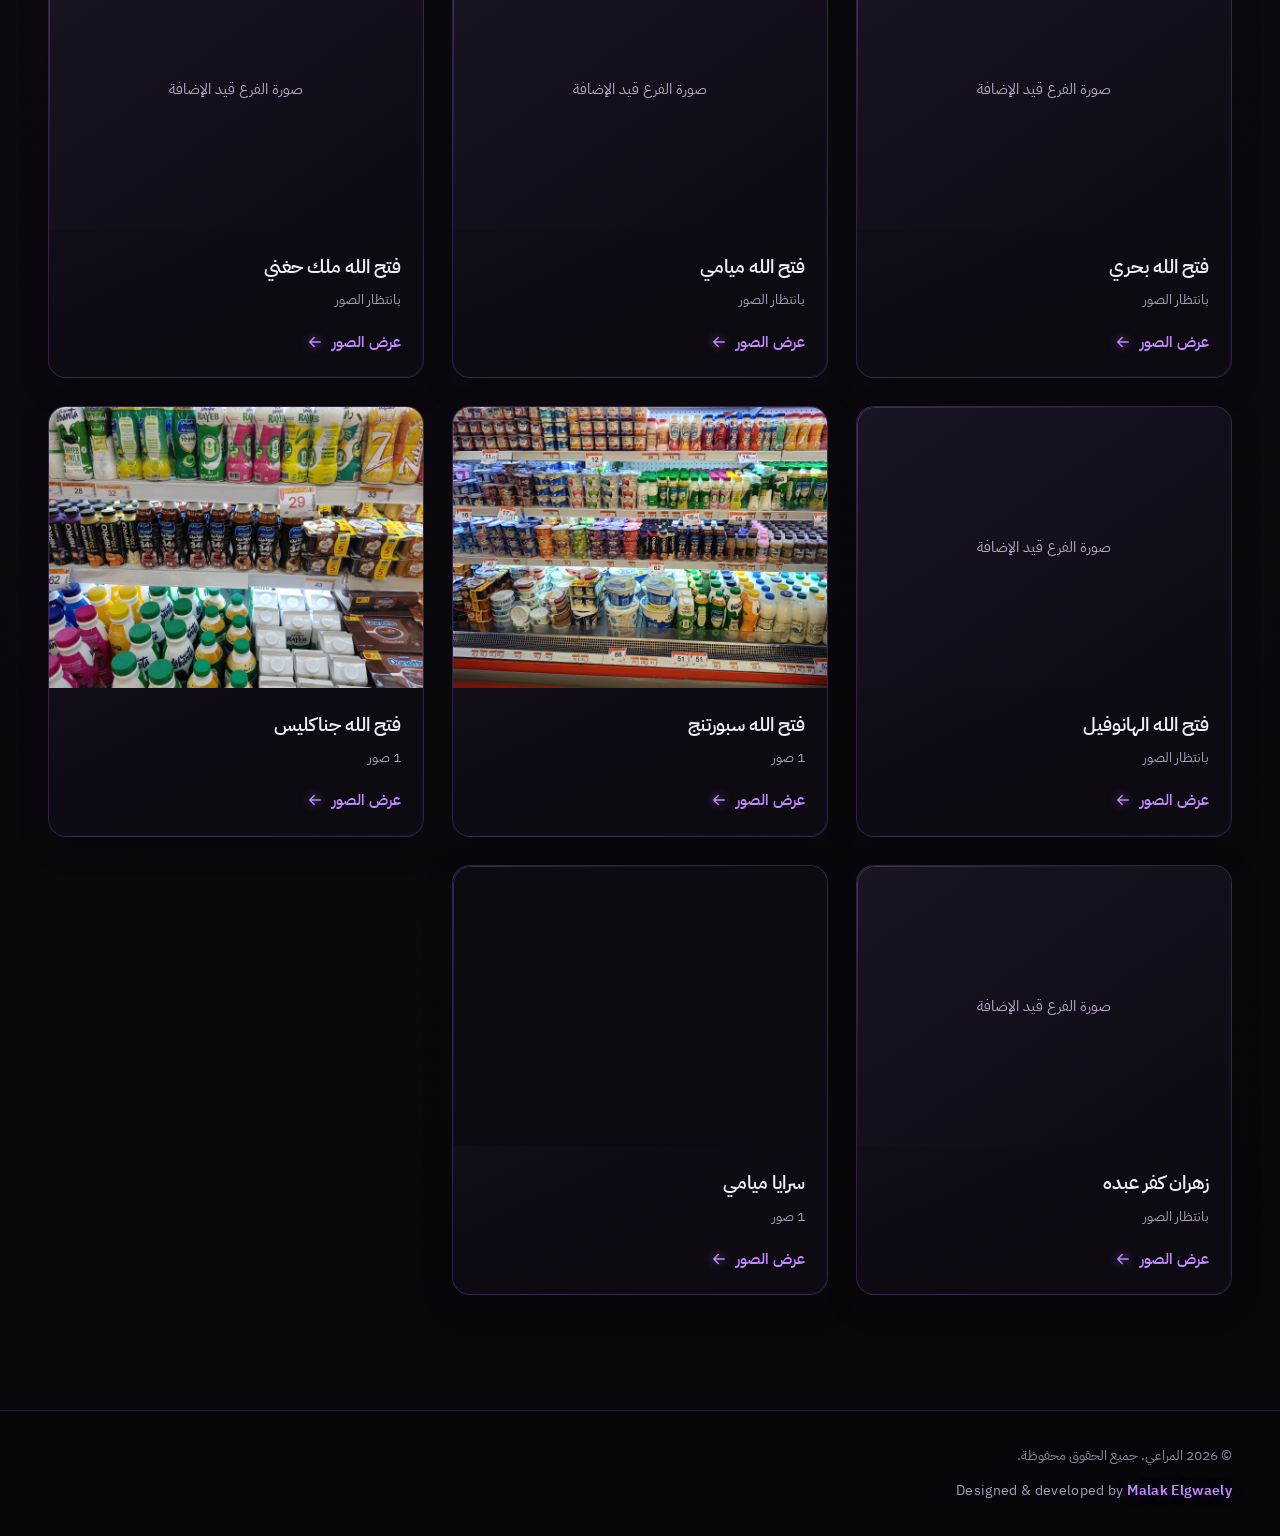
==== commit f2dde873: "Add files via upload" ====
--- a/index.html
+++ b/index.html
@@ -1,15 +1,15 @@
 <!doctype html>
-<html lang="ar" dir="rtl">
-<head>
+<html lang="ar" dir="rtl"><head>
   <meta charset="utf-8">
   <meta name="viewport" content="width=device-width, initial-scale=1, viewport-fit=cover">
   <title>المراعي | بروتين ماكس</title>
-  <meta name="description" content="استكشف حضور منتج بروتين ماكس في جميع الفروع المختلفة.">
+  <meta name="description" content="استكشف حضور منتج بروتين ماكس في فروع المراعي المختلفة.">
   <meta name="theme-color" content="#08070B">
   <link rel="preconnect" href="https://fonts.googleapis.com">
-  <link rel="preconnect" href="https://fonts.gstatic.com" crossorigin>
-  <link href="https://fonts.googleapis.com/css2?family=IBM+Plex+Sans+Arabic:wght@300;400;500;600;700&display=swap" rel="stylesheet">
+  <link rel="preconnect" href="https://fonts.gstatic.com" crossorigin="">
+  <link href="https://fonts.googleapis.com/css2?family=IBM+Plex+Sans+Arabic:wght@300;400;500;600;700&amp;display=swap" rel="stylesheet">
   <link rel="stylesheet" href="styles.css">
+  
 </head>
 <body>
   <a class="skip-link" href="#main">تخطي إلى المحتوى</a>
@@ -22,6 +22,7 @@
       </a>
       <nav class="site-nav" aria-label="التنقل الرئيسي">
         <a href="#branches">الفروع</a>
+        
       </nav>
     </div>
   </header>
@@ -33,12 +34,12 @@
           <div class="hero-text">
             <p class="eyebrow hero-anim d1">منتج جديد من المراعي</p>
             <h1 class="hero-title hero-anim d2">بروتين ماكس<span>في فروعنا</span></h1>
-            <p class="hero-sub hero-anim d3">تعرّف على حضور بروتين ماكس في مختلف فروع الأسكندرية، وشاهد عروض المنتج كما تظهر على أرفف نقاط البيع.</p>
+            <p class="hero-sub hero-anim d3">تعرّف على حضور بروتين ماكس في مختلف فروع المراعي، وشاهد عروض المنتج كما تظهر على أرفف نقاط البيع.</p>
             <a class="btn btn-primary hero-anim d4" href="#branches">استكشف الفروع</a>
           </div>
           <div class="hero-visual hero-anim d2">
             <figure class="hero-frame" id="heroFrame">
-              
+
             </figure>
           </div>
         </div>
@@ -55,7 +56,7 @@
       </section>
     </section>
 
-    <section id="branch" class="view branch-view" hidden>
+    <section id="branch" class="view branch-view" hidden="">
       <div class="container">
         <a class="back-btn" href="#branches">العودة إلى الفروع</a>
         <header class="branch-head">
@@ -77,13 +78,13 @@
 
   <dialog id="lightbox" class="lightbox" aria-label="عرض الصورة بملء الشاشة">
     <button class="lb-close" id="lbClose" type="button" aria-label="إغلاق">
-      <svg viewBox="0 0 24 24" aria-hidden="true"><path d="M6 6l12 12M18 6L6 18"/></svg>
+      <svg viewBox="0 0 24 24" aria-hidden="true"><path d="M6 6l12 12M18 6L6 18"></path></svg>
     </button>
     <button class="lb-nav lb-prev" id="lbPrev" type="button" aria-label="الصورة السابقة">
-      <svg viewBox="0 0 24 24" aria-hidden="true"><path d="M9 6l6 6-6 6"/></svg>
+      <svg viewBox="0 0 24 24" aria-hidden="true"><path d="M9 6l6 6-6 6"></path></svg>
     </button>
     <button class="lb-nav lb-next" id="lbNext" type="button" aria-label="الصورة التالية">
-      <svg viewBox="0 0 24 24" aria-hidden="true"><path d="M15 6l-6 6 6 6"/></svg>
+      <svg viewBox="0 0 24 24" aria-hidden="true"><path d="M15 6l-6 6 6 6"></path></svg>
     </button>
     <figure class="lb-stage">
       <img id="lbImg" alt="">
@@ -92,7 +93,52 @@
     <div id="lbCounter" class="lb-counter"></div>
   </dialog>
 
+  <!-- ===== Image manager (management mode only; removed from the exported site) ===== -->
+  
+
+  
+
   <script src="content.js"></script>
   <script src="app.js"></script>
-</body>
-</html>
+  
+<!-- Code injected by live-server -->
+<script>
+	// <![CDATA[  <-- For SVG support
+	if ('WebSocket' in window) {
+		(function () {
+			function refreshCSS() {
+				var sheets = [].slice.call(document.getElementsByTagName("link"));
+				var head = document.getElementsByTagName("head")[0];
+				for (var i = 0; i < sheets.length; ++i) {
+					var elem = sheets[i];
+					var parent = elem.parentElement || head;
+					parent.removeChild(elem);
+					var rel = elem.rel;
+					if (elem.href && typeof rel != "string" || rel.length == 0 || rel.toLowerCase() == "stylesheet") {
+						var url = elem.href.replace(/(&|\?)_cacheOverride=\d+/, '');
+						elem.href = url + (url.indexOf('?') >= 0 ? '&' : '?') + '_cacheOverride=' + (new Date().valueOf());
+					}
+					parent.appendChild(elem);
+				}
+			}
+			var protocol = window.location.protocol === 'http:' ? 'ws://' : 'wss://';
+			var address = protocol + window.location.host + window.location.pathname + '/ws';
+			var socket = new WebSocket(address);
+			socket.onmessage = function (msg) {
+				if (msg.data == 'reload') window.location.reload();
+				else if (msg.data == 'refreshcss') refreshCSS();
+			};
+			if (sessionStorage && !sessionStorage.getItem('IsThisFirstTime_Log_From_LiveServer')) {
+				console.log('Live reload enabled.');
+				sessionStorage.setItem('IsThisFirstTime_Log_From_LiveServer', true);
+			}
+		})();
+	}
+	else {
+		console.error('Upgrade your browser. This Browser is NOT supported WebSocket for Live-Reloading.');
+	}
+	// ]]>
+</script>
+
+
+</body></html>
